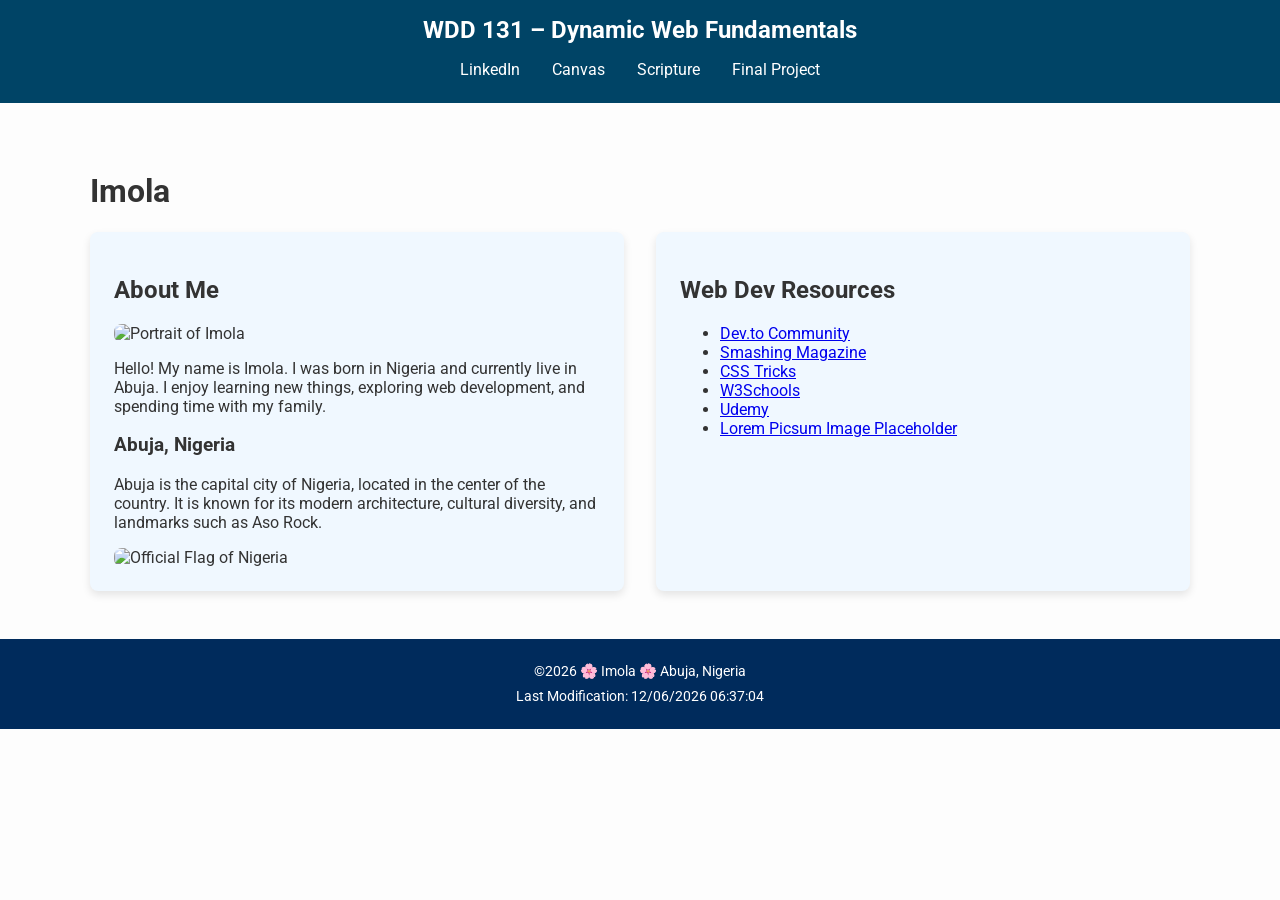
==== index.html @ cd5308a4 "commit" ====
<!DOCTYPE html>
<html lang="en">
<head>
  <meta charset="UTF-8">
  <meta name="viewport" content="width=device-width, initial-scale=1.0">
  <title>WDD 131 – Dynamic Web Fundamentals – Imola</title>
  <meta name="description" content="WDD 131 – Dynamic Web Fundamentals, Imola, personal profile and web development resources.">
  <meta name="author" content="Imola">
  <link rel="stylesheet" href="styles/base.css">
  <link href="https://fonts.googleapis.com/css2?family=Roboto:wght@400;700&family=Merriweather&display=swap" rel="stylesheet">
  <script src="scripts/getdates.js" defer></script>
</head>
<body>
  <header>
    <span id="course-title">WDD 131 – Dynamic Web Fundamentals</span>
    <nav>
      <a href="https://www.linkedin.com/">LinkedIn</a>
      <a href="https://byupw.instructure.com/">Canvas</a>
      <a href="https://www.churchofjesuschrist.org/study/scriptures">Scripture</a>
      <a href="#">Final Project</a>
    </nav>
  </header>

  <main>
    <h1>Imola</h1>
    <div class="cards-container">
      <!-- About Me Card -->
      <section class="card">
        <h2>About Me</h2>
        <img src="images/profile.jpg" alt="Portrait of Imola">
        <p>Hello! My name is Imola. I was born in Nigeria and currently live in Abuja. I enjoy learning new things, exploring web development, and spending time with my family.</p>
        <h3>Abuja, Nigeria</h3>
        <p>Abuja is the capital city of Nigeria, located in the center of the country. It is known for its modern architecture, cultural diversity, and landmarks such as Aso Rock.</p>
        <img src="images/nigeria-flag.png" alt="Official Flag of Nigeria">
      </section>

      <!-- Web Dev Resources Card -->
      <section class="card">
        <h2>Web Dev Resources</h2>
        <ul>
          <li><a href="https://dev.to/">Dev.to Community</a></li>
          <li><a href="https://www.smashingmagazine.com/">Smashing Magazine</a></li>
          <li><a href="https://css-tricks.com/">CSS Tricks</a></li>
          <li><a href="https://www.w3schools.com/">W3Schools</a></li>
          <li><a href="https://www.udemy.com/">Udemy</a></li>
          <li><a href="https://picsum.photos/">Lorem Picsum Image Placeholder</a></li>
        </ul>
      </section>
    </div>
  </main>

  <footer>
    <p>&copy;<span id="currentyear"></span> 🌸 Imola 🌸 Abuja, Nigeria</p>
    <p id="lastModified"></p>
  </footer>
</body>
</html>
---- styles/base.css ----
body {
  font-family: 'Roboto', sans-serif;
  margin: 0;
  padding: 0;
  background-color: #fdfdfd;
  color: #333;
}

header {
  background-color: #004466;
  color: white;
  padding: 1rem;
  text-align: center;
}

#course-title {
  display: block;
  font-size: 1.5rem;
  font-weight: bold;
}

nav {
  display: flex;
  justify-content: center;
  gap: 1rem;
  margin-top: 0.5rem;
}

nav a {
  color: white;
  text-decoration: none;
  padding: 0.5rem;
  transition: background-color 0.3s ease, transform 0.2s ease;
}

nav a:hover {
  background-color: #006699;
  border-radius: 4px;
  transform: scale(1.05);
}

main {
  max-width: 1100px;
  margin: 2rem auto;
  padding: 1rem;
}

.cards-container {
  display: grid;
  grid-template-columns: 1fr 1fr;
  gap: 2rem;
}

.card {
  background-color: #f0f8ff;
  padding: 1.5rem;
  border-radius: 8px;
  box-shadow: 0 4px 8px rgba(0,0,0,0.1);
  transition: transform 0.2s ease;
}

.card:hover {
  transform: translateY(-5px);
}

.card img {
  width: 100%;
  border-radius: 8px;
}

footer {
  background-color: #002b5c; /* dark blue */
  color: white;
  text-align: center;
  padding: 1rem;
  font-size: 0.9rem;
}

footer p {
  margin: 0.5rem 0;
}

/* Responsive Design */
@media (max-width: 768px) {
  .cards-container {
    grid-template-columns: 1fr;
  }
}
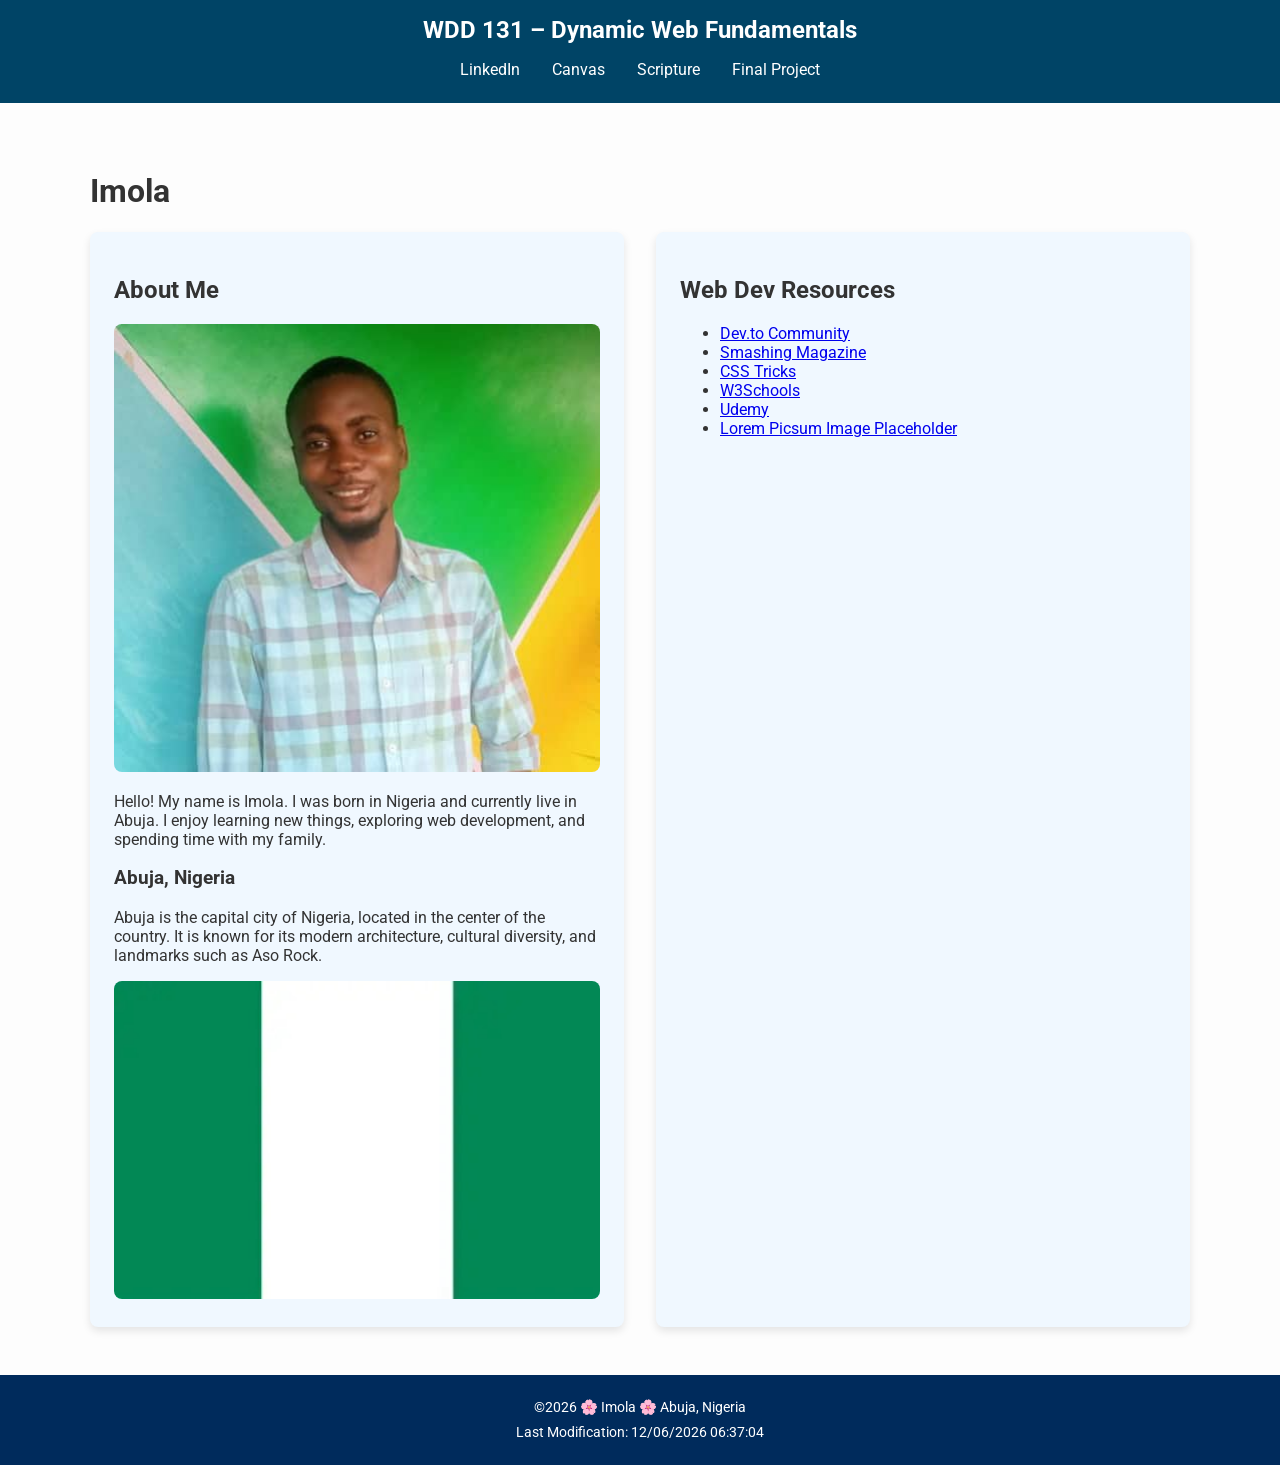
==== commit f4e3ff4c: "commit" ====
--- a/index.html
+++ b/index.html
@@ -27,11 +27,11 @@
       <!-- About Me Card -->
       <section class="card">
         <h2>About Me</h2>
-        <img src="images/profile.jpg" alt="Portrait of Imola">
+        <img src="images/profile.jpeg" alt="Portrait of Imola">
         <p>Hello! My name is Imola. I was born in Nigeria and currently live in Abuja. I enjoy learning new things, exploring web development, and spending time with my family.</p>
         <h3>Abuja, Nigeria</h3>
         <p>Abuja is the capital city of Nigeria, located in the center of the country. It is known for its modern architecture, cultural diversity, and landmarks such as Aso Rock.</p>
-        <img src="images/nigeria-flag.png" alt="Official Flag of Nigeria">
+        <img src="images/nigerian-flag.jpg" alt="Official Flag of Nigeria">
       </section>
 
       <!-- Web Dev Resources Card -->
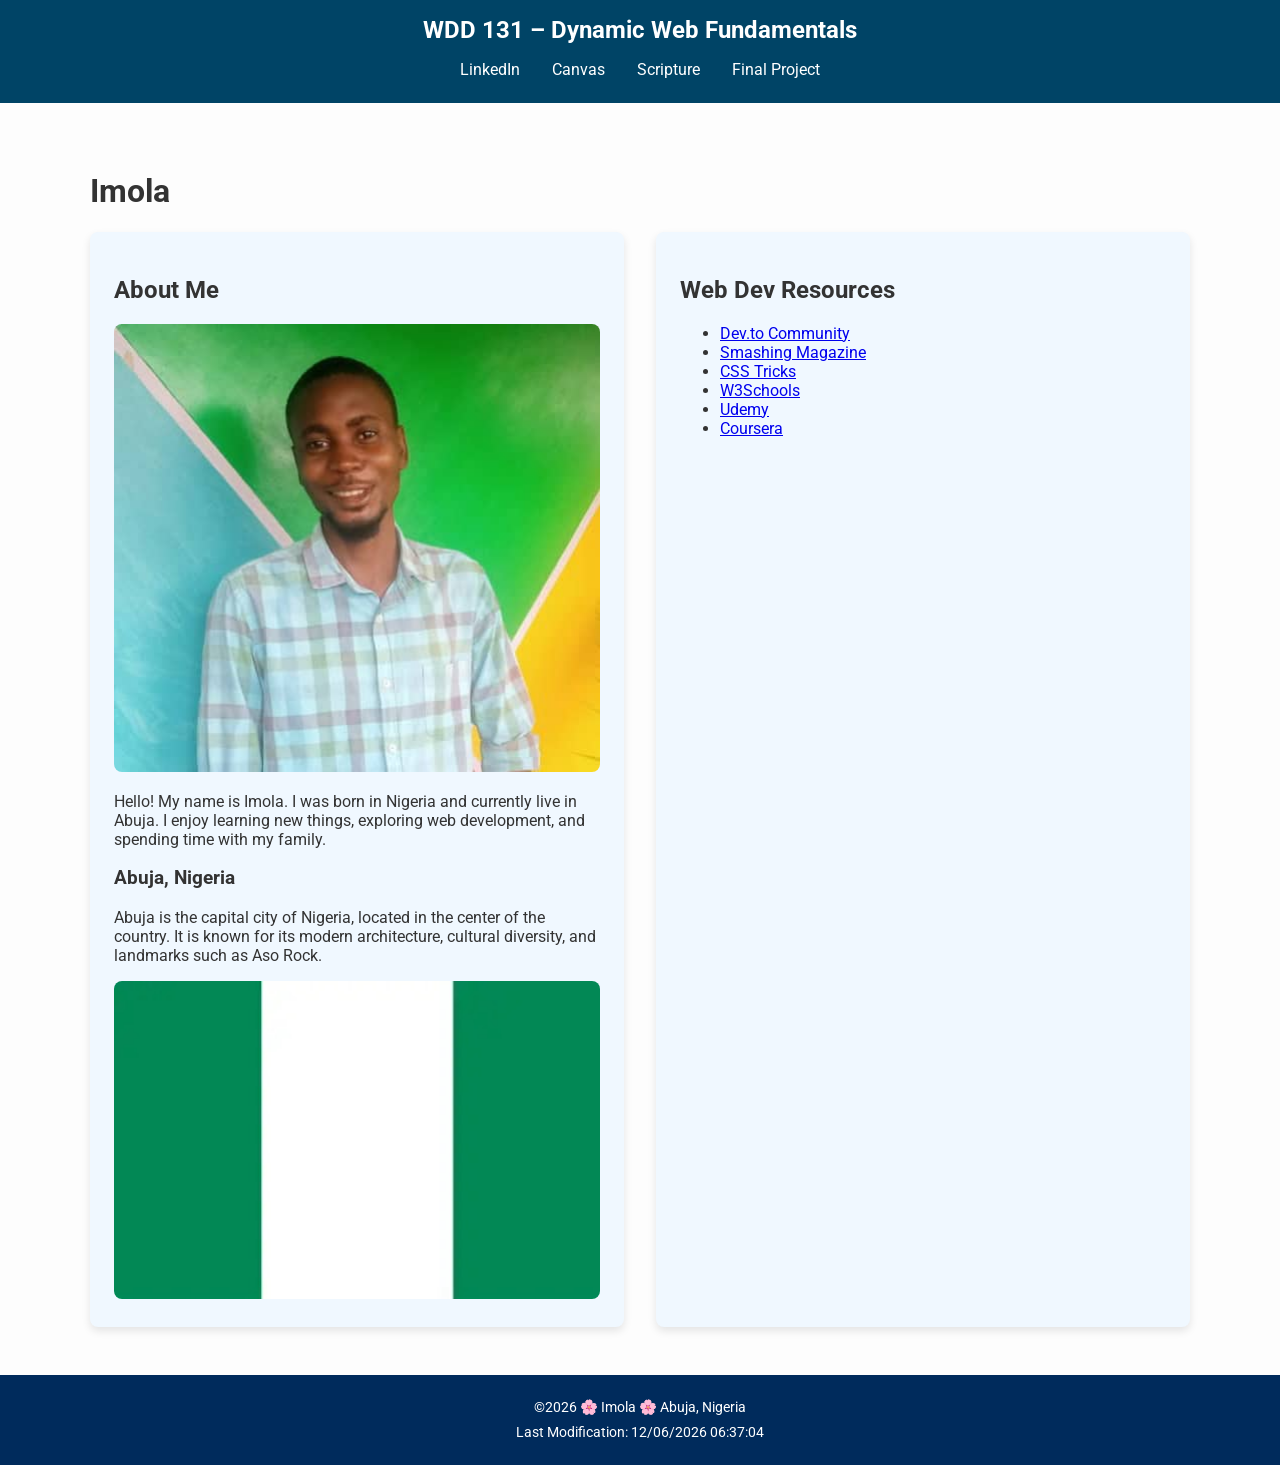
==== commit 38eaf186: "commit" ====
--- a/index.html
+++ b/index.html
@@ -3,9 +3,9 @@
 <head>
   <meta charset="UTF-8">
   <meta name="viewport" content="width=device-width, initial-scale=1.0">
-  <title>WDD 131 – Dynamic Web Fundamentals – Imola</title>
+  <title>WDD 131 – Dynamic Web Fundamentals – Imola Jooji</title>
   <meta name="description" content="WDD 131 – Dynamic Web Fundamentals, Imola, personal profile and web development resources.">
-  <meta name="author" content="Imola">
+  <meta name="author" content="Imola Jooji">
   <link rel="stylesheet" href="styles/base.css">
   <link href="https://fonts.googleapis.com/css2?family=Roboto:wght@400;700&family=Merriweather&display=swap" rel="stylesheet">
   <script src="scripts/getdates.js" defer></script>
@@ -24,7 +24,6 @@
   <main>
     <h1>Imola</h1>
     <div class="cards-container">
-      <!-- About Me Card -->
       <section class="card">
         <h2>About Me</h2>
         <img src="images/profile.jpeg" alt="Portrait of Imola">
@@ -34,7 +33,6 @@
         <img src="images/nigerian-flag.jpg" alt="Official Flag of Nigeria">
       </section>
 
-      <!-- Web Dev Resources Card -->
       <section class="card">
         <h2>Web Dev Resources</h2>
         <ul>
@@ -43,7 +41,7 @@
           <li><a href="https://css-tricks.com/">CSS Tricks</a></li>
           <li><a href="https://www.w3schools.com/">W3Schools</a></li>
           <li><a href="https://www.udemy.com/">Udemy</a></li>
-          <li><a href="https://picsum.photos/">Lorem Picsum Image Placeholder</a></li>
+          <li><a href="https://coursera.com/">Coursera</a></li>
         </ul>
       </section>
     </div>
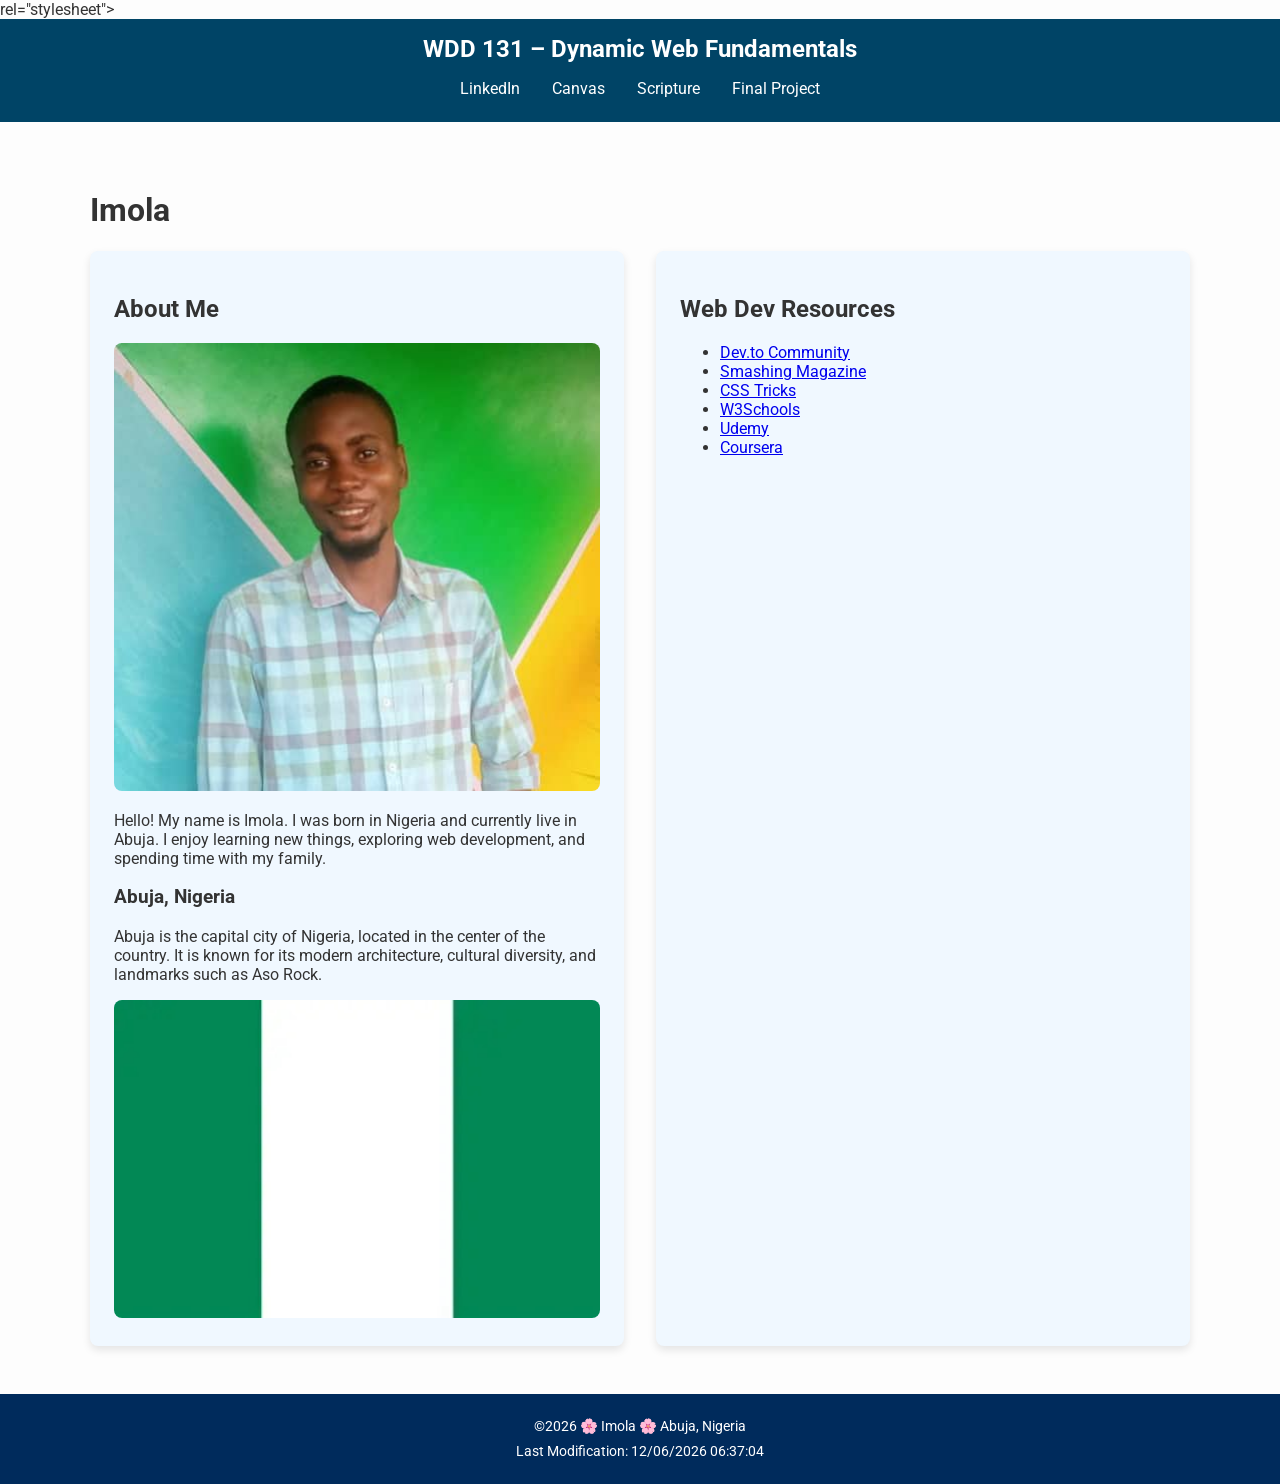
==== commit 7f7c13b3: "commit" ====
--- a/index.html
+++ b/index.html
@@ -1,56 +1,65 @@
 <!DOCTYPE html>
 <html lang="en">
+
 <head>
-  <meta charset="UTF-8">
-  <meta name="viewport" content="width=device-width, initial-scale=1.0">
-  <title>WDD 131 – Dynamic Web Fundamentals – Imola Jooji</title>
-  <meta name="description" content="WDD 131 – Dynamic Web Fundamentals, Imola, personal profile and web development resources.">
-  <meta name="author" content="Imola Jooji">
-  <link rel="stylesheet" href="styles/base.css">
-  <link href="https://fonts.googleapis.com/css2?family=Roboto:wght@400;700&family=Merriweather&display=swap" rel="stylesheet">
-  <script src="scripts/getdates.js" defer></script>
+    <meta charset="UTF-8">
+    <meta name="viewport" content="width=device-width, initial-scale=1.0">
+    <title>WDD 131 – Dynamic Web Fundamentals – Imola Jooji</title>
+    <meta name="description"
+        content="WDD 131 – Dynamic Web Fundamentals, Imola, personal profile and web development resources.">
+    <meta name="author" content="Imola Jooji">
+    <link rel="stylesheet" href="styles/base.css">
+<link rel="preconnect" href="https://fonts.googleapis.com">
+<link rel="preconnect" href="https://fonts.gstatic.com" crossorigin>
+<link href="https://fonts.googleapis.com/css2?family=Roboto:wght@400;700&family=Merriweather&display=swap" rel="stylesheet">
+
+        rel="stylesheet">
+    <script src="scripts/getdates.js" defer></script>
 </head>
+
 <body>
-  <header>
-    <span id="course-title">WDD 131 – Dynamic Web Fundamentals</span>
-    <nav>
-      <a href="https://www.linkedin.com/">LinkedIn</a>
-      <a href="https://byupw.instructure.com/">Canvas</a>
-      <a href="https://www.churchofjesuschrist.org/study/scriptures">Scripture</a>
-      <a href="#">Final Project</a>
-    </nav>
-  </header>
+    <header>
+        <span id="course-title">WDD 131 – Dynamic Web Fundamentals</span>
+        <nav>
+            <a href="https://www.linkedin.com/">LinkedIn</a>
+            <a href="https://byupw.instructure.com/">Canvas</a>
+            <a href="https://www.churchofjesuschrist.org/study/scriptures">Scripture</a>
+            <a href="#">Final Project</a>
+        </nav>
+    </header>
 
-  <main>
-    <h1>Imola</h1>
-    <div class="cards-container">
-      <section class="card">
-        <h2>About Me</h2>
-        <img src="images/profile.jpeg" alt="Portrait of Imola">
-        <p>Hello! My name is Imola. I was born in Nigeria and currently live in Abuja. I enjoy learning new things, exploring web development, and spending time with my family.</p>
-        <h3>Abuja, Nigeria</h3>
-        <p>Abuja is the capital city of Nigeria, located in the center of the country. It is known for its modern architecture, cultural diversity, and landmarks such as Aso Rock.</p>
-        <img src="images/nigerian-flag.jpg" alt="Official Flag of Nigeria">
-      </section>
+    <main>
+        <h1>Imola</h1>
+        <div class="cards-container">
+            <section class="card">
+                <h2>About Me</h2>
+                <img src="images/profile.jpeg" alt="Portrait of Imola">
+                <p>Hello! My name is Imola. I was born in Nigeria and currently live in Abuja. I enjoy learning new
+                    things, exploring web development, and spending time with my family.</p>
+                <h3>Abuja, Nigeria</h3>
+                <p>Abuja is the capital city of Nigeria, located in the center of the country. It is known for its
+                    modern architecture, cultural diversity, and landmarks such as Aso Rock.</p>
+                <img src="images/nigerian-flag.jpg" alt="Official Flag of Nigeria">
+            </section>
 
-      <section class="card">
-        <h2>Web Dev Resources</h2>
-        <ul>
-          <li><a href="https://dev.to/">Dev.to Community</a></li>
-          <li><a href="https://www.smashingmagazine.com/">Smashing Magazine</a></li>
-          <li><a href="https://css-tricks.com/">CSS Tricks</a></li>
-          <li><a href="https://www.w3schools.com/">W3Schools</a></li>
-          <li><a href="https://www.udemy.com/">Udemy</a></li>
-          <li><a href="https://coursera.com/">Coursera</a></li>
-        </ul>
-      </section>
-    </div>
-  </main>
+            <section class="card">
+                <h2>Web Dev Resources</h2>
+                <ul>
+                    <li><a href="https://dev.to/">Dev.to Community</a></li>
+                    <li><a href="https://www.smashingmagazine.com/">Smashing Magazine</a></li>
+                    <li><a href="https://css-tricks.com/">CSS Tricks</a></li>
+                    <li><a href="https://www.w3schools.com/">W3Schools</a></li>
+                    <li><a href="https://www.udemy.com/">Udemy</a></li>
+                    <li><a href="https://coursera.com/">Coursera</a></li>
+                </ul>
+            </section>
+        </div>
+    </main>
 
-  <footer>
-    <p>&copy;<span id="currentyear"></span> 🌸 Imola 🌸 Abuja, Nigeria</p>
-    <p id="lastModified"></p>
-  </footer>
+    <footer>
+        <p>&copy;<span id="currentyear"></span> 🌸 Imola 🌸 Abuja, Nigeria</p>
+        <p id="lastModified"></p>
+    </footer>
 </body>
-</html>
 
+</html>
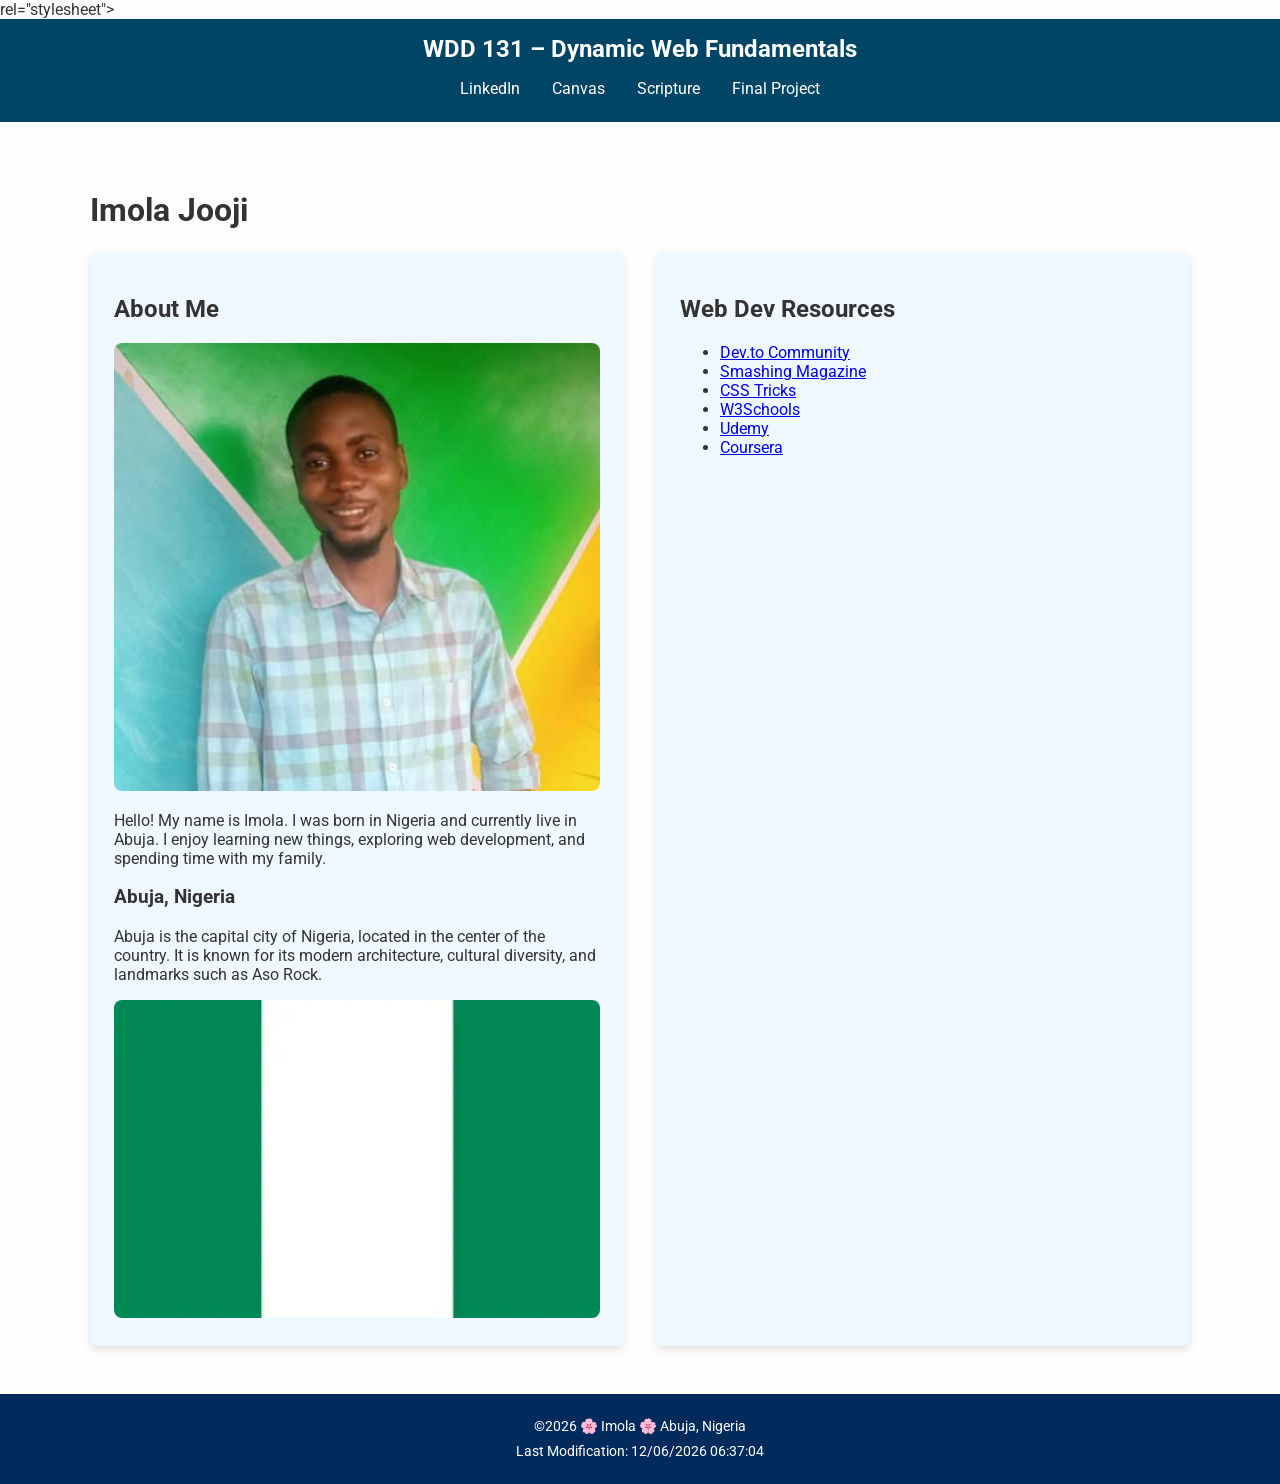
==== commit ff253be9: "commit" ====
--- a/index.html
+++ b/index.html
@@ -9,11 +9,12 @@
         content="WDD 131 – Dynamic Web Fundamentals, Imola, personal profile and web development resources.">
     <meta name="author" content="Imola Jooji">
     <link rel="stylesheet" href="styles/base.css">
-<link rel="preconnect" href="https://fonts.googleapis.com">
-<link rel="preconnect" href="https://fonts.gstatic.com" crossorigin>
-<link href="https://fonts.googleapis.com/css2?family=Roboto:wght@400;700&family=Merriweather&display=swap" rel="stylesheet">
+    <link rel="preconnect" href="https://fonts.googleapis.com">
+    <link rel="preconnect" href="https://fonts.gstatic.com" crossorigin>
+    <link href="https://fonts.googleapis.com/css2?family=Roboto:wght@400;700&family=Merriweather&display=swap"
+        rel="stylesheet">
 
-        rel="stylesheet">
+    rel="stylesheet">
     <script src="scripts/getdates.js" defer></script>
 </head>
 
@@ -29,7 +30,7 @@
     </header>
 
     <main>
-        <h1>Imola</h1>
+        <h1>Imola Jooji</h1>
         <div class="cards-container">
             <section class="card">
                 <h2>About Me</h2>
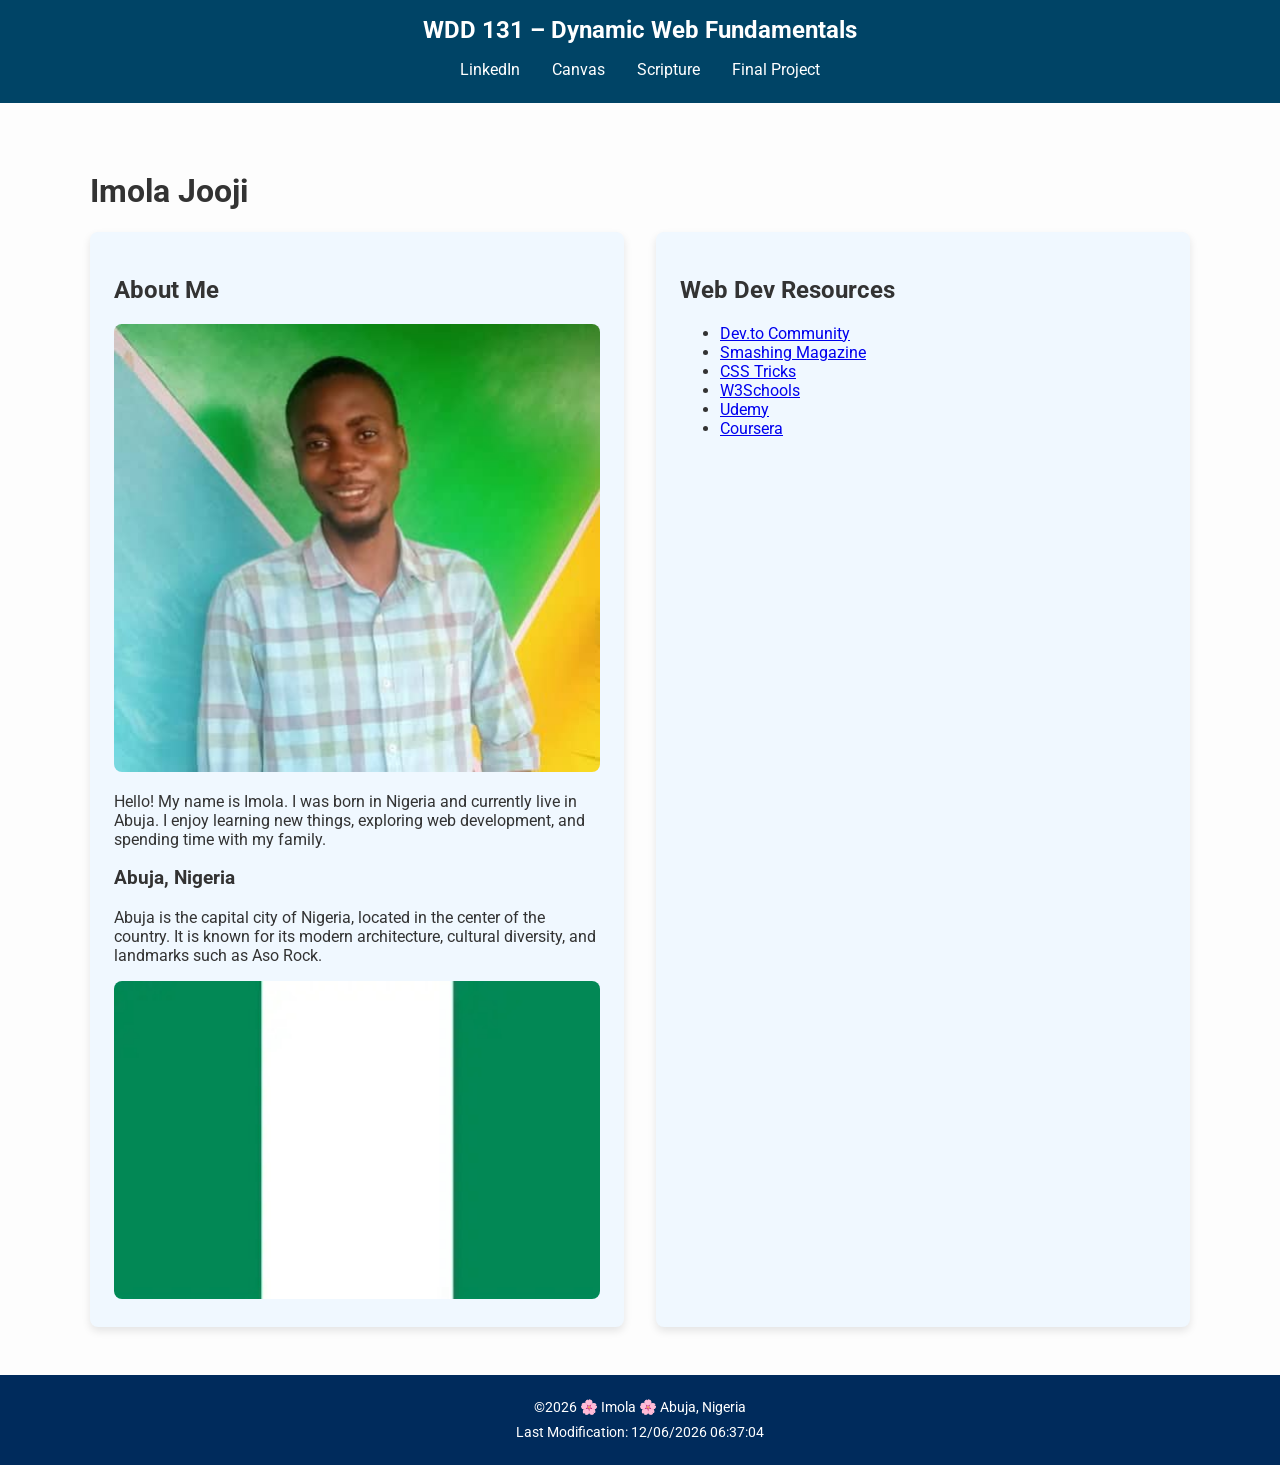
==== commit 7cb1273b: "commit" ====
--- a/index.html
+++ b/index.html
@@ -2,65 +2,65 @@
 <html lang="en">
 
 <head>
-    <meta charset="UTF-8">
-    <meta name="viewport" content="width=device-width, initial-scale=1.0">
-    <title>WDD 131 – Dynamic Web Fundamentals – Imola Jooji</title>
-    <meta name="description"
-        content="WDD 131 – Dynamic Web Fundamentals, Imola, personal profile and web development resources.">
-    <meta name="author" content="Imola Jooji">
-    <link rel="stylesheet" href="styles/base.css">
-    <link rel="preconnect" href="https://fonts.googleapis.com">
-    <link rel="preconnect" href="https://fonts.gstatic.com" crossorigin>
-    <link href="https://fonts.googleapis.com/css2?family=Roboto:wght@400;700&family=Merriweather&display=swap"
-        rel="stylesheet">
+  <meta charset="UTF-8">
+  <meta name="viewport" content="width=device-width, initial-scale=1.0">
+  <title>WDD 131 – Dynamic Web Fundamentals – Imola Jooji</title>
+  <meta name="description" content="WDD 131 – Dynamic Web Fundamentals, Imola, personal profile and web development resources.">
+  <meta name="author" content="Imola Jooji">
 
-    rel="stylesheet">
-    <script src="scripts/getdates.js" defer></script>
+  <link rel="stylesheet" href="styles/base.css">
+
+  <!-- Google Fonts: include preconnect links -->
+  <link rel="preconnect" href="https://fonts.googleapis.com">
+  <link rel="preconnect" href="https://fonts.gstatic.com" crossorigin>
+  <link href="https://fonts.googleapis.com/css2?family=Roboto:wght@400;700&family=Merriweather&display=swap" rel="stylesheet">
+
+  <script src="scripts/getdates.js" defer></script>
 </head>
 
 <body>
-    <header>
-        <span id="course-title">WDD 131 – Dynamic Web Fundamentals</span>
-        <nav>
-            <a href="https://www.linkedin.com/">LinkedIn</a>
-            <a href="https://byupw.instructure.com/">Canvas</a>
-            <a href="https://www.churchofjesuschrist.org/study/scriptures">Scripture</a>
-            <a href="#">Final Project</a>
-        </nav>
-    </header>
+  <header>
+    <span id="course-title">WDD 131 – Dynamic Web Fundamentals</span>
+    <nav>
+      <a href="https://www.linkedin.com/">LinkedIn</a>
+      <a href="https://byupw.instructure.com/">Canvas</a>
+      <a href="https://www.churchofjesuschrist.org/study/scriptures">Scripture</a>
+      <a href="#">Final Project</a>
+    </nav>
+  </header>
 
-    <main>
-        <h1>Imola Jooji</h1>
-        <div class="cards-container">
-            <section class="card">
-                <h2>About Me</h2>
-                <img src="images/profile.jpeg" alt="Portrait of Imola">
-                <p>Hello! My name is Imola. I was born in Nigeria and currently live in Abuja. I enjoy learning new
-                    things, exploring web development, and spending time with my family.</p>
-                <h3>Abuja, Nigeria</h3>
-                <p>Abuja is the capital city of Nigeria, located in the center of the country. It is known for its
-                    modern architecture, cultural diversity, and landmarks such as Aso Rock.</p>
-                <img src="images/nigerian-flag.jpg" alt="Official Flag of Nigeria">
-            </section>
+  <main>
+    <h1>Imola Jooji</h1>
+    <div class="cards-container">
+      <!-- About Me Card -->
+      <section class="card">
+        <h2>About Me</h2>
+        <img src="images/profile.jpeg" alt="Portrait of Imola">
+        <p>Hello! My name is Imola. I was born in Nigeria and currently live in Abuja. I enjoy learning new things, exploring web development, and spending time with my family.</p>
+        <h3>Abuja, Nigeria</h3>
+        <p>Abuja is the capital city of Nigeria, located in the center of the country. It is known for its modern architecture, cultural diversity, and landmarks such as Aso Rock.</p>
+        <img src="images/nigerian-flag.jpg" alt="Official Flag of Nigeria">
+      </section>
 
-            <section class="card">
-                <h2>Web Dev Resources</h2>
-                <ul>
-                    <li><a href="https://dev.to/">Dev.to Community</a></li>
-                    <li><a href="https://www.smashingmagazine.com/">Smashing Magazine</a></li>
-                    <li><a href="https://css-tricks.com/">CSS Tricks</a></li>
-                    <li><a href="https://www.w3schools.com/">W3Schools</a></li>
-                    <li><a href="https://www.udemy.com/">Udemy</a></li>
-                    <li><a href="https://coursera.com/">Coursera</a></li>
-                </ul>
-            </section>
-        </div>
-    </main>
+      <!-- Web Dev Resources Card -->
+      <section class="card">
+        <h2>Web Dev Resources</h2>
+        <ul>
+          <li><a href="https://dev.to/">Dev.to Community</a></li>
+          <li><a href="https://www.smashingmagazine.com/">Smashing Magazine</a></li>
+          <li><a href="https://css-tricks.com/">CSS Tricks</a></li>
+          <li><a href="https://www.w3schools.com/">W3Schools</a></li>
+          <li><a href="https://www.udemy.com/">Udemy</a></li>
+          <li><a href="https://coursera.com/">Coursera</a></li>
+        </ul>
+      </section>
+    </div>
+  </main>
 
-    <footer>
-        <p>&copy;<span id="currentyear"></span> 🌸 Imola 🌸 Abuja, Nigeria</p>
-        <p id="lastModified"></p>
-    </footer>
+  <footer>
+    <p>&copy;<span id="currentyear"></span> 🌸 Imola 🌸 Abuja, Nigeria</p>
+    <p id="lastModified"></p>
+  </footer>
 </body>
 
-</html>+</html>
